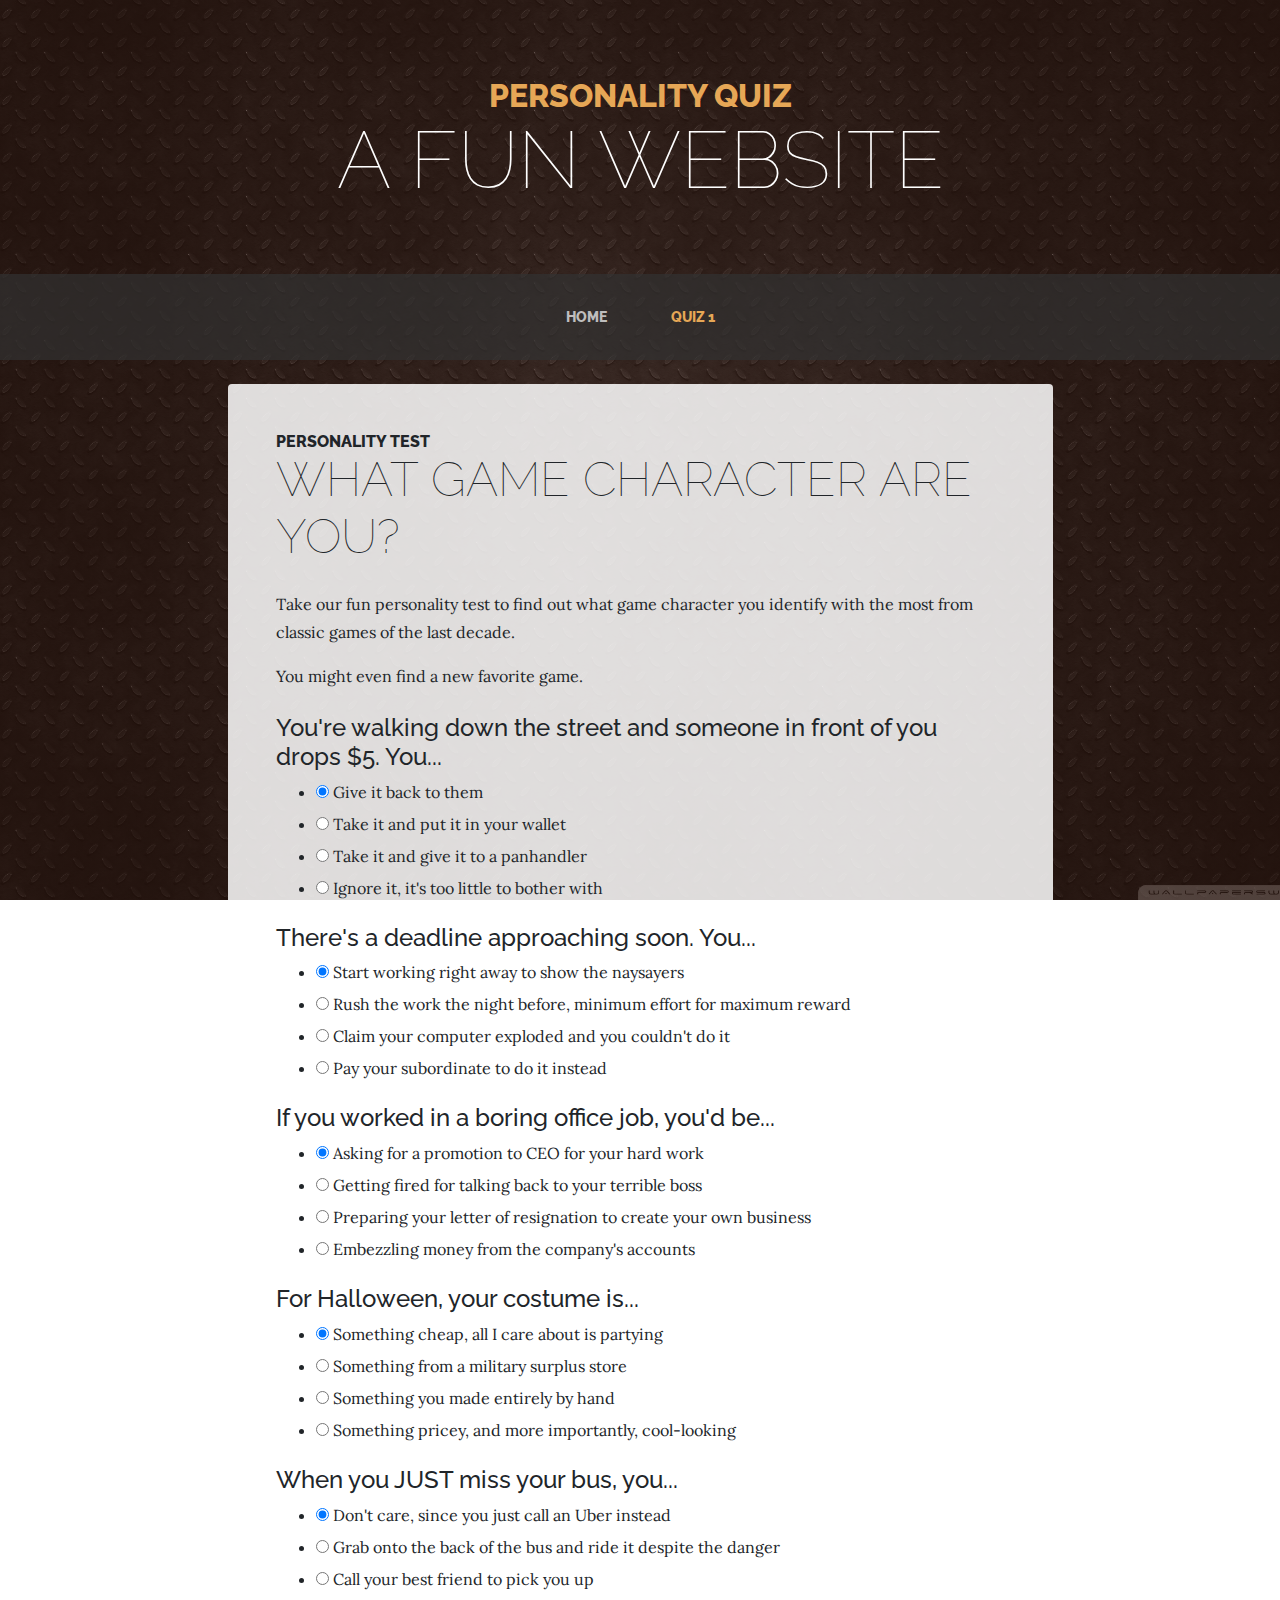
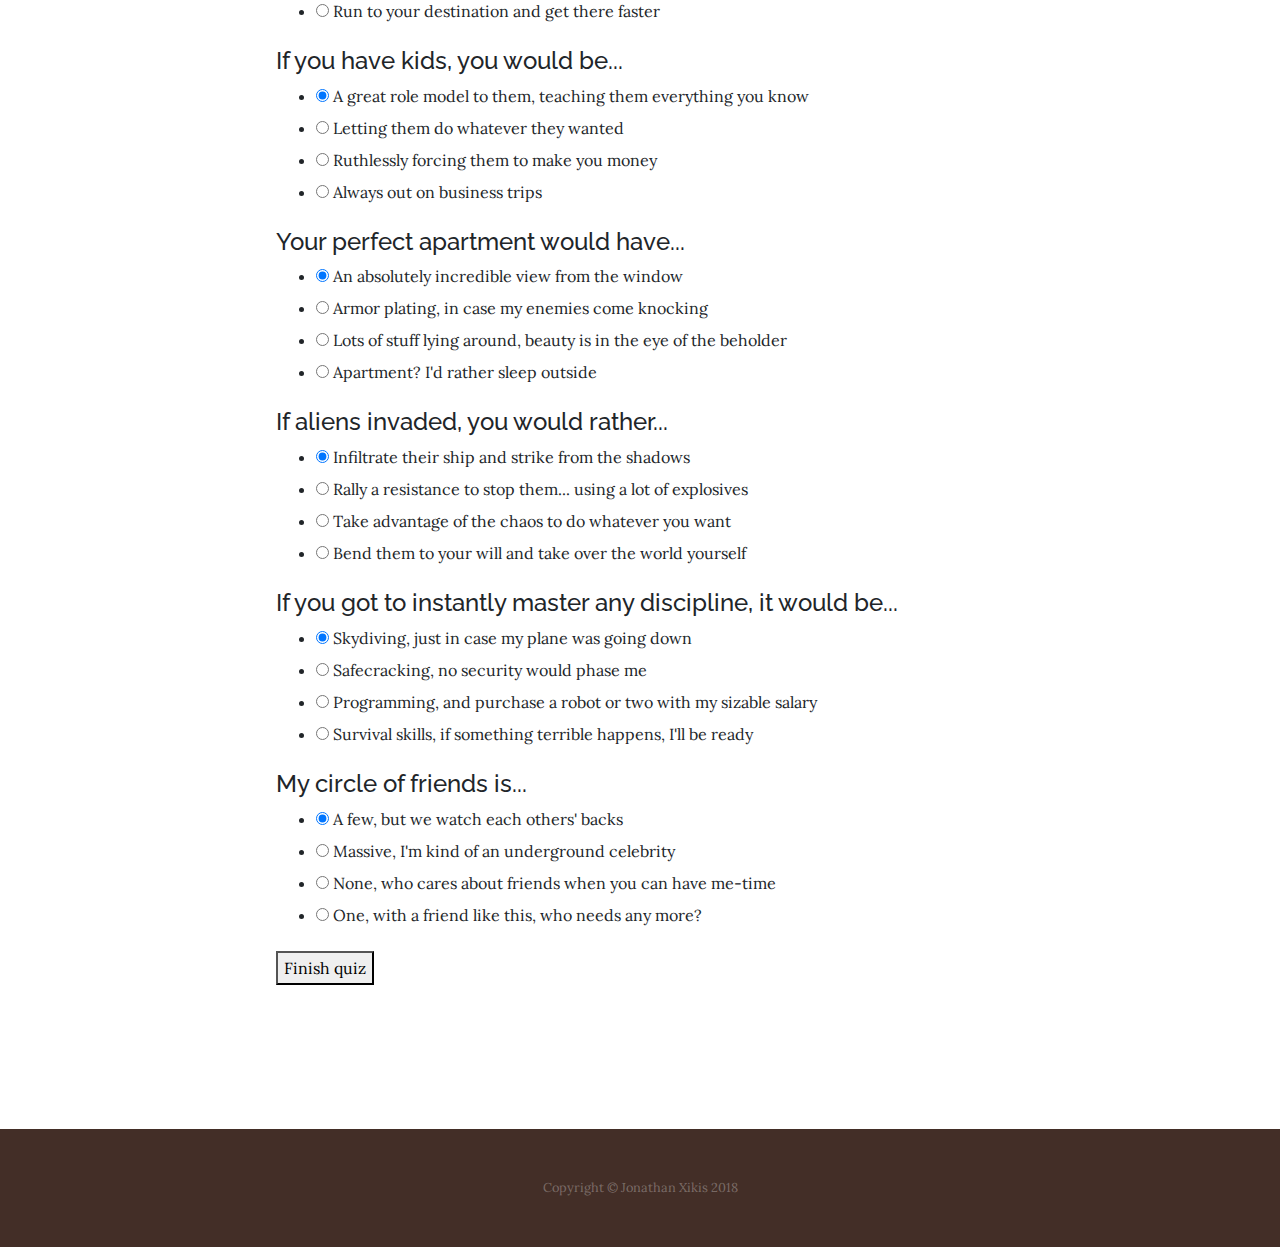
==== quiz.html @ 8b4c6563 "Upload website files" ====
<!DOCTYPE html>
<html lang="en">

  <head>

    <meta charset="utf-8">
    <meta name="viewport" content="width=device-width, initial-scale=1, shrink-to-fit=no">
    <meta name="description" content="">
    <meta name="author" content="">

    <title>Personality Quiz Site</title>

    <!-- Bootstrap core CSS -->
    <link href="vendor/bootstrap/css/bootstrap.min.css" rel="stylesheet">

    <!-- Custom fonts for this template -->
    <link href="https://fonts.googleapis.com/css?family=Raleway:100,100i,200,200i,300,300i,400,400i,500,500i,600,600i,700,700i,800,800i,900,900i" rel="stylesheet">
    <link href="https://fonts.googleapis.com/css?family=Lora:400,400i,700,700i" rel="stylesheet">

    <!-- Custom styles for this template -->
    <link href="css/quizsite.min.css" rel="stylesheet">

  </head>

  <body>

    <h1 class="site-heading text-center text-white d-none d-lg-block">
      <span class="site-heading-upper text-primary mb-3">Personality Quiz</span>
      <span class="site-heading-lower">A Fun Website</span>
    </h1>

    <!-- Navigation -->
    <nav class="navbar navbar-expand-lg navbar-dark py-lg-4" id="mainNav">
      <div class="container">
        <a class="navbar-brand text-uppercase text-expanded font-weight-bold d-lg-none" href="#">Start Bootstrap</a>
        <button class="navbar-toggler" type="button" data-toggle="collapse" data-target="#navbarResponsive" aria-controls="navbarResponsive" aria-expanded="false" aria-label="Toggle navigation">
          <span class="navbar-toggler-icon"></span>
        </button>
        <div class="collapse navbar-collapse" id="navbarResponsive">
          <ul class="navbar-nav mx-auto">
            <li class="nav-item px-lg-4">
              <a class="nav-link text-uppercase text-expanded" href="index.html">Home
                <span class="sr-only">(current)</span>
              </a>
            </li>
            <li class="nav-item active px-lg-4">
              <a class="nav-link text-uppercase text-expanded" href="quiz.html">Quiz 1</a>
            </li>
          </ul>
        </div>
      </div>
    </nav>

    <section class="page-section about-heading">
      <div class="container">
        <!--<img class="img-fluid rounded about-heading-img mb-3 mb-lg-0" src="img/about.jpg" alt="">-->
        <br>
        <div class="about-heading-content">
          <div class="row">
            <div class="col-xl-9 col-lg-10 mx-auto">
              <div class="bg-faded rounded p-5">
                <h2 class="section-heading mb-4">
                  <span class="section-heading-upper">Personality Test</span>
                  <span class="section-heading-lower">What game character are you?</span>
                </h2>
                <p>Take our fun personality test to find out what game character you identify with the most from classic games of the last decade.</p>
                <p class="mb-0">You might even find a new favorite game.</p>
                <br>
                <!-- Characters: Handsome Jack, Aloy, Rico Rodriguez, Junkrat-->
                <form name="quizform">
                <h4>You're walking down the street and someone in front of you drops $5. You...</h4>
                <ul>
                <li><label><input type="radio" name="q1" value="value1" checked> Give it back to them</label></li> <!--Aloy-->
                <li><label><input type="radio" name="q1" value="value2"> Take it and put it in your wallet</label></li> <!--Junkrat-->
                <li><label><input type="radio" name="q1" value="value3"> Take it and give it to a panhandler</label></li> <!--Rico-->
                <li><label><input type="radio" name="q1" value="value4"> Ignore it, it's too little to bother with</label></li> <!--Handsome Jack-->
                </ul>

                <h4>There's a deadline approaching soon. You...</h4>
                <ul>
                <li><label><input type="radio" name="q2" value="value1" checked> Start working right away to show the naysayers</label></li> <!--Aloy-->
                <li><label><input type="radio" name="q2" value="value2"> Rush the work the night before, minimum effort for maximum reward</label></li> <!--Junkrat-->
                <li><label><input type="radio" name="q2" value="value3"> Claim your computer exploded and you couldn't do it</label></li> <!--Rico-->
                <li><label><input type="radio" name="q2" value="value4"> Pay your subordinate to do it instead</label></li> <!--Handsome Jack-->
                </ul>

                <h4>If you worked in a boring office job, you'd be...</h4>
                <ul>
                <li><label><input type="radio" name="q3" value="value4" checked> Asking for a promotion to CEO for your hard work</label></li> <!--Handsome Jack-->
                <li><label><input type="radio" name="q3" value="value3"> Getting fired for talking back to your terrible boss</label></li> <!--Rico-->
                <li><label><input type="radio" name="q3" value="value1"> Preparing your letter of resignation to create your own business</label></li> <!--Aloy-->
                <li><label><input type="radio" name="q3" value="value2"> Embezzling money from the company's accounts</label></li> <!--Junkrat-->
                </ul>

                <h4>For Halloween, your costume is...</h4>
                <ul>
                <li><label><input type="radio" name="q4" value="value2" checked> Something cheap, all I care about is partying</label></li>
                <li><label><input type="radio" name="q4" value="value3"> Something from a military surplus store</label></li>
                <li><label><input type="radio" name="q4" value="value1"> Something you made entirely by hand</label></li>
                <li><label><input type="radio" name="q4" value="value4"> Something pricey, and more importantly, cool-looking</label></li>
                </ul>

                <h4>When you JUST miss your bus, you...</h4>
                <ul>
                <li><label><input type="radio" name="q5" value="value4" checked> Don't care, since you just call an Uber instead</label></li>
                <li><label><input type="radio" name="q5" value="value3"> Grab onto the back of the bus and ride it despite the danger</label></li>
                <li><label><input type="radio" name="q5" value="value2"> Call your best friend to pick you up</label></li>
                <li><label><input type="radio" name="q5" value="value1"> Run to your destination and get there faster</label></li>
                </ul>

                <h4>If you have kids, you would be...</h4>
                <ul>
                <li><label><input type="radio" name="q6" value="value1" checked> A great role model to them, teaching them everything you know</label></li>
                <li><label><input type="radio" name="q6" value="value2"> Letting them do whatever they wanted</label></li>
                <li><label><input type="radio" name="q6" value="value4"> Ruthlessly forcing them to make you money</label></li>
                <li><label><input type="radio" name="q6" value="value3"> Always out on business trips</label></li>
                </ul>

                <h4>Your perfect apartment would have...</h4>
                <ul>
                <li><label><input type="radio" name="q7" value="value4" checked> An absolutely incredible view from the window</label></li>
                <li><label><input type="radio" name="q7" value="value3"> Armor plating, in case my enemies come knocking</label></li>
                <li><label><input type="radio" name="q7" value="value2"> Lots of stuff lying around, beauty is in the eye of the beholder</label></li>
                <li><label><input type="radio" name="q7" value="value1"> Apartment? I'd rather sleep outside</label></li>
                </ul>

                <h4>If aliens invaded, you would rather...</h4>
                <ul>
                <li><label><input type="radio" name="q8" value="value1" checked> Infiltrate their ship and strike from the shadows</label></li>
                <li><label><input type="radio" name="q8" value="value3"> Rally a resistance to stop them... using a lot of explosives</label></li>
                <li><label><input type="radio" name="q8" value="value2"> Take advantage of the chaos to do whatever you want</label></li>
                <li><label><input type="radio" name="q8" value="value4"> Bend them to your will and take over the world yourself</label></li>
                </ul>

                <h4>If you got to instantly master any discipline, it would be...</h4>
                <ul>
                <li><label><input type="radio" name="q9" value="value3" checked> Skydiving, just in case my plane was going down</label></li>
                <li><label><input type="radio" name="q9" value="value2"> Safecracking, no security would phase me</label></li>
                <li><label><input type="radio" name="q9" value="value4"> Programming, and purchase a robot or two with my sizable salary</label></li>
                <li><label><input type="radio" name="q9" value="value1"> Survival skills, if something terrible happens, I'll be ready</label></li>
                </ul>

                <h4>My circle of friends is...</h4>
                <ul>
                <li><label><input type="radio" name="q10" value="value1" checked> A few, but we watch each others' backs</label></li>
                <li><label><input type="radio" name="q10" value="value3"> Massive, I'm kind of an underground celebrity</label></li>
                <li><label><input type="radio" name="q10" value="value4"> None, who cares about friends when you can have me-time</label></li>
                <li><label><input type="radio" name="q10" value="value2"> One, with a friend like this, who needs any more?</label></li>
                </ul>

                <p><button type="submit">Finish quiz</button></p>

                <div id="result_div" style="display:none;">
                <img id="result_image" alt="">
                <p id="result_text"></p>
                <p>BBCode:<br>
                <textarea rows="3" cols="30" id="result_bbcode"></textarea></p>

                <p>HTML:<br>
                <textarea rows="3" cols="30" id="result_html"></textarea></p>
                </div>
                </form>
                <script type="text/javascript">
                (function() {
                    /*************************************************************************
                    This should be the full address to your quiz, in order for the result
                    codes to link to it.

                    *************************************************************************/
                    var QUIZ_URL = "http://www.example.com/a_quiz.html";

                    /*************************************************************************
                    This should be the full address to whatever folder on your website
                    directly contains your result images, ending in a forward slash.

                    *************************************************************************/
                    var RESULTS_FOLDER_URL = "img/";

                    var RESULTS = {};

                    RESULTS["value1"] = {
                        name: "Aloy",
                        image: "result_1.jpg",
                        text: "You are Aloy, from the action RPG Horizon Zero Dawn. A true hero, you are kind-hearted and always tackle everything head-on. Very independent, you hate taking orders and have the skills and dedication to back it up."
                    };

                    RESULTS["value2"] = {
                        name: "Junkrat",
                        image: "result_2.jpg",
                        text: "You are Junkrat, from the first-person shooter Overwatch. You never take life seriously and when it comes to money, you are always looking to get rich quick. You'd rather go down in a blaze of glory."
                    };

                    RESULTS["value3"] = {
                        name: "Rico Rodriguez",
                        image: "result_3.jpg",
                        text: "You are Rico, from the third-person shooter series Just Cause. Your methods might be a little controversial, but you'd risk your life if it meant ensuring freedom for yourself and everyone else. Your bravery is off-the-charts, enough to make everyone else jealous."
                    };

                    RESULTS["value4"] = {
                        name: "Handsome Jack",
                        image: "result_4.jpg",
                        text: "You are Handsome Jack, from the first-person shooter series Borderlands. You might be friendly on the outside, but on the inside you're just plain ruthless. You believe in survival of the fittest, and anyone who doesn't live up to your high standards should get out of the way. Why bother being nice when you get ahead by being selfish?"
                    };

                    /*************************************************************************
                    If for some reason you need to give your form a different name attribute
                    than "quizform", enter it here. Otherwise, leave this alone.

                    *************************************************************************/
                    var FORM_NAME = 'quizform';

                    /*************************************************************************
                    DO NOT EDIT ANYTHING BELOW THIS POINT

                    *************************************************************************/

                    var form = document.forms[FORM_NAME];
                    var form_elements = document.forms[FORM_NAME].elements;
                    var form_element;
                    var result_div = document.getElementById("result_div");
                    var result_image = document.getElementById("result_image");
                    var result_text = document.getElementById("result_text");
                    var result_bbcode = document.getElementById("result_bbcode");
                    var result_html = document.getElementById("result_html");

                    // Validate the quiz form to prevent common issues
                    for (var i = 0; i < form_elements.length; i++) {
                        form_element = form_elements[i];
                        if (form_element.type === "radio") {
                            if (form_element.value.indexOf('&') !== -1) {
                                alert("Your quiz form has an answer with an ampersand in the value (" + form_element.value + "). This will cause problems. Please change this value.");
                            }
                            else if (!(form_element.value in RESULTS)) {
                                alert("Your quiz form has an answer with the value " + form_element.value + " but there is no result corresponding to this value. You have probably made a typo somewhere.");
                            }
                        }
                    }

                    form.onsubmit = function() {
                        var answers = {};
                        var results = [];
                        var joined_results;
                        var result;
                        var form_element;

                        for (var value in RESULTS) {
                            if (value.indexOf('&') === -1) {
                                // Not a joint result
                                answers[value] = 0;
                            }
                        }

                        for (var i = 0; i < form_elements.length; i++) {
                            form_element = form_elements[i];
                            if ((form_element.type === "radio" || form_element.type === "checkbox") && form_element.checked) {
                                answers[form_element.value]++;
                            }
                        }

                        for (var value in answers) {
                            if (results.length === 0 || answers[value] > answers[results[0]]) {
                                results = [value];
                            }
                            else if (answers[value] === answers[results[0]]) {
                                results.push(value);
                            }
                        }

                        while (results.length > 0) {
                            joined_results = results.join('&');
                            if (joined_results in RESULTS) {
                                result = RESULTS[joined_results];
                                break;
                            }
                            else {
                                // No joint result - remove the last element and see if
                                // there's a result for that.
                                results.pop();
                            }
                        }

                        if (result.link) {
                            window.location = result.link;
                            return false;
                        }

                        if (result_image) {
                            result_image.src = RESULTS_FOLDER_URL + result.image;
                            result_image.setAttribute('alt', result.name);
                            if (result.text) result_image.title = result.text;
                        }
                        if (result_text && result.text) {
                            result_text.innerHTML = result.text;
                        }
                        if (result_bbcode) {
                            result_bbcode.innerHTML = '[url=' + QUIZ_URL + '][img]' + RESULTS_FOLDER_URL + result.image + '[/img][/url]';
                        }
                        if (result_html) {
                            result_html.innerHTML = '<a href="' + QUIZ_URL + '"><img src="' + RESULTS_FOLDER_URL + result.image + '" alt="' + result.name + '" title="' + result.text + '"></a>';
                        }
                        result_div.style.display = 'block';
                        return false;
                    };
                })();
                </script>
              </div>
            </div>
          </div>
        </div>
      </div>
    </section>

    <footer class="footer text-faded text-center py-5">
      <div class="container">
        <p class="m-0 small">Copyright &copy; Jonathan Xikis 2018</p>
      </div>
    </footer>

    <!-- Bootstrap core JavaScript -->
    <script src="vendor/jquery/jquery.min.js"></script>
    <script src="vendor/bootstrap/js/bootstrap.bundle.min.js"></script>

  </body>

</html>
---- css/quizsite.min.css ----
/*!
 * Start Bootstrap - Business Casual v4.1.1 (https://startbootstrap.com/template-overviews/business-casual)
 * Copyright 2013-2018 Start Bootstrap
 * Licensed under MIT (https://github.com/BlackrockDigital/startbootstrap-business-casual/blob/master/LICENSE)
 */body{font-family:Lora;background:linear-gradient(rgba(47,23,15,.65),rgba(47,23,15,.65)),url(../img/bg.jpg);background-attachment:fixed;background-position:center;background-size:cover}h1,h2,h3,h4,h5,h6{font-family:Raleway}p{line-height:1.75}.text-faded{color:rgba(255,255,255,.3)}.site-heading{margin-top:5rem;margin-bottom:5rem;text-transform:uppercase;line-height:1;font-family:Raleway}.site-heading .site-heading-upper{display:block;font-size:2rem;font-weight:800}.site-heading .site-heading-lower{font-size:5rem;font-weight:100;line-height:4rem}.page-section{margin-top:5rem;margin-bottom:5rem}.section-heading{text-transform:uppercase}.section-heading .section-heading-upper{display:block;font-size:1rem;font-weight:800}.section-heading .section-heading-lower{display:block;font-size:3rem;font-weight:100}.bg-faded{background-color:rgba(255,255,255,.85)}#mainNav{background-color:rgba(50,50,50,.7);font-family:Raleway}#mainNav .navbar-brand{color:#e6a756}#mainNav .navbar-nav .nav-item .nav-link{color:rgba(255,255,255,.7);font-weight:800}#mainNav .navbar-nav .nav-item.active .nav-link{color:#e6a756}@media (min-width:992px){#mainNav .navbar-nav .nav-item .nav-link{font-size:.9rem}#mainNav .navbar-nav .nav-item .nav-link:hover{color:rgba(255,255,255,.4)}#mainNav .navbar-nav .nav-item.active .nav-link:hover{color:#e6a756}}.btn-xl{font-weight:700;font-size:.8rem;padding-top:1.5rem;padding-bottom:1.5rem;padding-left:2rem;padding-right:2rem}.intro{position:relative}@media (min-width:992px){.intro .intro-img{width:75%;float:right}.intro .intro-text{left:0;width:60%;margin-top:3rem;position:absolute}.intro .intro-text .intro-button{width:100%;left:0;position:absolute;bottom:-2rem}}@media (min-width:1200px){.intro .intro-text{width:45%}}.cta{padding-top:5rem;padding-bottom:5rem;background-color:rgba(230,167,86,.9)}.cta .cta-inner{position:relative;padding:3rem;margin:.5rem;background-color:rgba(255,255,255,.85)}.cta .cta-inner:before{border-radius:.5rem;content:'';position:absolute;top:-.5rem;bottom:-.5rem;left:-.5rem;right:-.5rem;border:.25rem solid rgba(255,255,255,.85)}@media (min-width:992px){.about-heading .about-heading-img{position:relative;z-index:0}.about-heading .about-heading-content{margin-top:-5rem;position:relative;z-index:1}}@media (min-width:992px){.product-item .product-item-title{position:relative;z-index:1;margin-bottom:-3rem}.product-item .product-item-img{position:relative;z-index:0;max-width:60vw}.product-item .product-item-description{position:relative;z-index:1;margin-top:-3rem;max-width:50vw}}.list-hours{font-size:.9rem}.list-hours .list-hours-item{border-bottom:1px solid rgba(230,167,86,.5);padding-bottom:.25rem;margin-bottom:1rem;font-style:italic}.list-hours .list-hours-item.today{font-weight:700;color:#e6a756}@media (min-width:992px){.list-hours{width:50%;font-size:1.1rem}}.address strong{font-size:1.2rem}.footer{background-color:rgba(47,23,15,.9)}.text-primary{color:#e6a756!important}.bg-primary{background-color:#e6a756!important}.btn{box-shadow:0 3px 3px 0 rgba(33,37,41,.1)}.btn-primary{background-color:#e6a756;border-color:#e6a756}.btn-primary:active,.btn-primary:focus,.btn-primary:hover{background-color:#df902a;border-color:#df902a}.font-weight-light{font-weight:100!important}
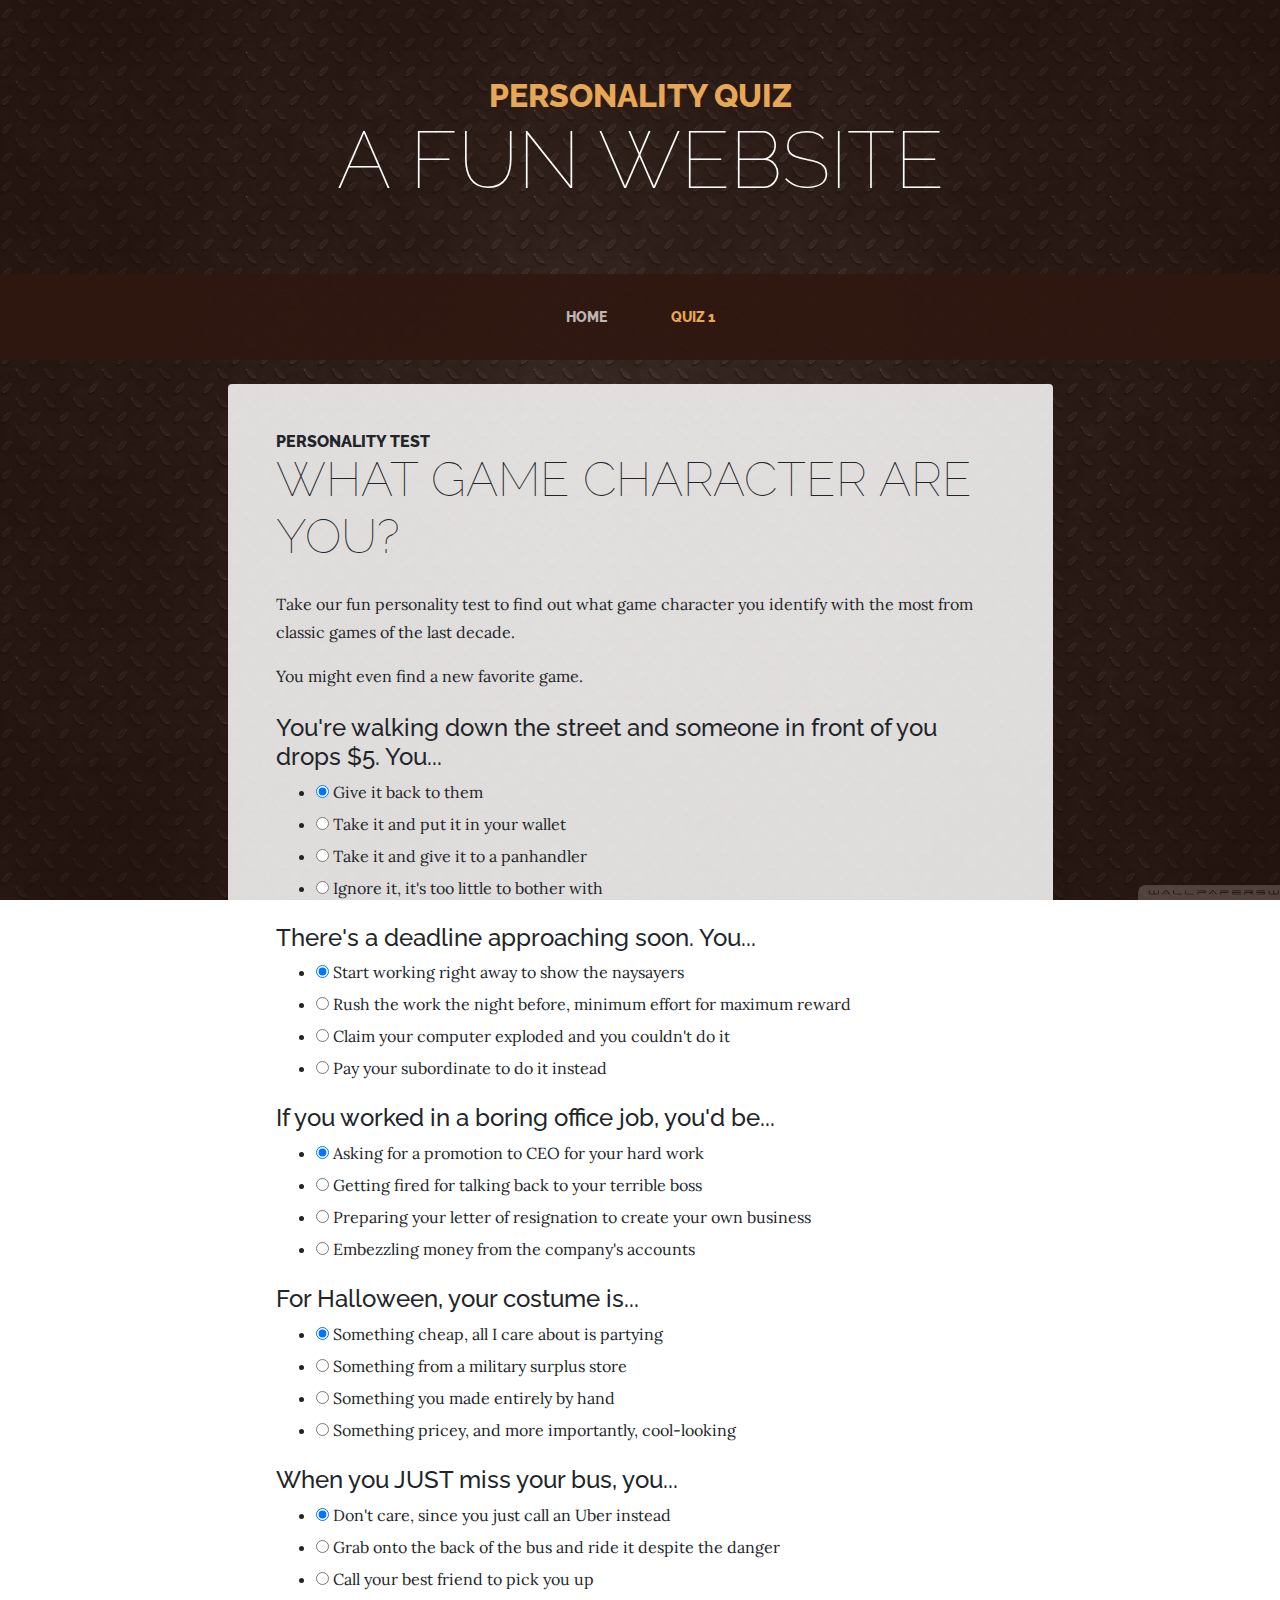
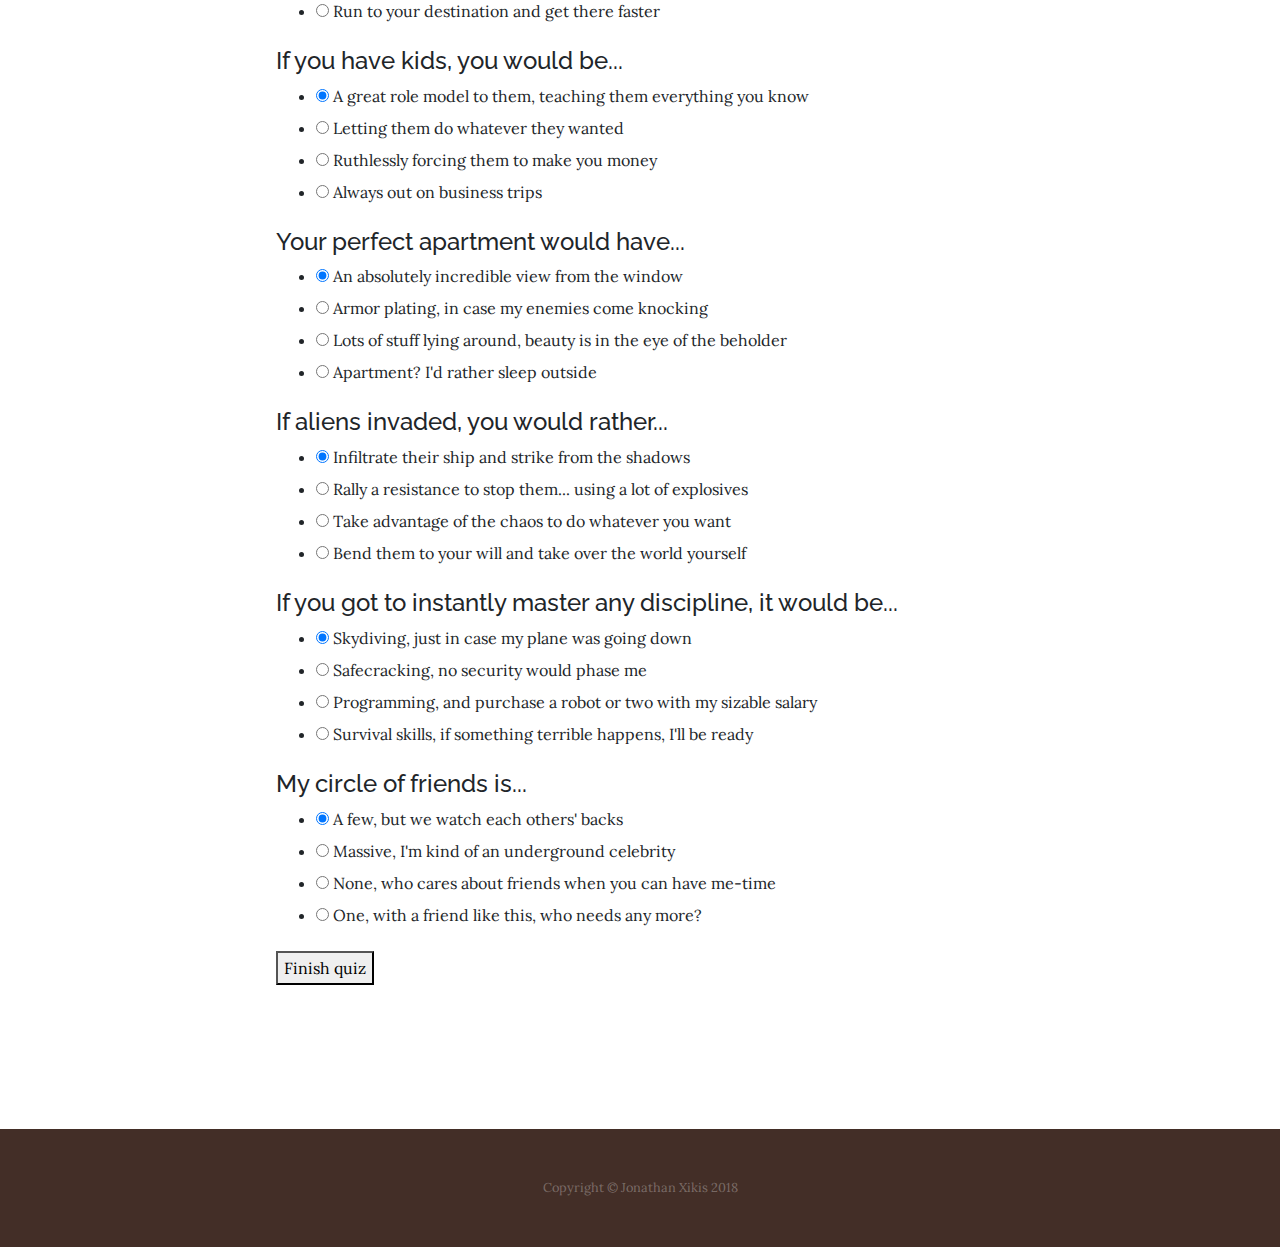
==== commit 8d32c3ef: "Fix image links" ====
--- a/quiz.html
+++ b/quiz.html
@@ -18,7 +18,7 @@
     <link href="https://fonts.googleapis.com/css?family=Lora:400,400i,700,700i" rel="stylesheet">
 
     <!-- Custom styles for this template -->
-    <link href="css/quizsite.min.css" rel="stylesheet">
+    <link href="css/quizsite.css" rel="stylesheet">
 
   </head>
 
@@ -152,12 +152,7 @@
 
                 <div id="result_div" style="display:none;">
                 <img id="result_image" alt="">
-                <p id="result_text"></p>
-                <p>BBCode:<br>
-                <textarea rows="3" cols="30" id="result_bbcode"></textarea></p>
-
-                <p>HTML:<br>
-                <textarea rows="3" cols="30" id="result_html"></textarea></p>
+                <p id="result_text" style="font-size: 1.25rem; font-weight: 800;"></p>
                 </div>
                 </form>
                 <script type="text/javascript">
@@ -167,39 +162,39 @@
                     codes to link to it.
 
                     *************************************************************************/
-                    var QUIZ_URL = "http://www.example.com/a_quiz.html";
+                    var QUIZ_URL = "https://jonathan-x.github.io/finalproject/quiz.html";
 
                     /*************************************************************************
                     This should be the full address to whatever folder on your website
                     directly contains your result images, ending in a forward slash.
 
                     *************************************************************************/
-                    var RESULTS_FOLDER_URL = "img/";
+                    var RESULTS_FOLDER_URL = "https://jonathan-x.github.io/finalproject/img/";
 
                     var RESULTS = {};
 
                     RESULTS["value1"] = {
                         name: "Aloy",
-                        image: "result_1.jpg",
-                        text: "You are Aloy, from the action RPG Horizon Zero Dawn. A true hero, you are kind-hearted and always tackle everything head-on. Very independent, you hate taking orders and have the skills and dedication to back it up."
+                        image: "result_1.png",
+                        text: "You are Aloy, from the action RPG Horizon Zero Dawn.<br><br>A true hero, you are kind-hearted and always tackle everything head-on. You work better on your own, since everyone else would just hold you back from your true potential."
                     };
 
                     RESULTS["value2"] = {
                         name: "Junkrat",
-                        image: "result_2.jpg",
-                        text: "You are Junkrat, from the first-person shooter Overwatch. You never take life seriously and when it comes to money, you are always looking to get rich quick. You'd rather go down in a blaze of glory."
+                        image: "result_2.png",
+                        text: "You are Junkrat, from the first-person shooter Overwatch.<br><br>You never take life seriously and when it comes to money, you are always looking to get rich quick. You'd rather go down in a blaze of glory."
                     };
 
                     RESULTS["value3"] = {
                         name: "Rico Rodriguez",
-                        image: "result_3.jpg",
-                        text: "You are Rico, from the third-person shooter series Just Cause. Your methods might be a little controversial, but you'd risk your life if it meant ensuring freedom for yourself and everyone else. Your bravery is off-the-charts, enough to make everyone else jealous."
+                        image: "result_3.png",
+                        text: "You are Rico, from the third-person shooter series Just Cause.<br><br>Your methods might be a little controversial, but you'd risk your life if it meant ensuring freedom for yourself and everyone else. Your bravery is off-the-charts, enough to make everyone else jealous."
                     };
 
                     RESULTS["value4"] = {
                         name: "Handsome Jack",
-                        image: "result_4.jpg",
-                        text: "You are Handsome Jack, from the first-person shooter series Borderlands. You might be friendly on the outside, but on the inside you're just plain ruthless. You believe in survival of the fittest, and anyone who doesn't live up to your high standards should get out of the way. Why bother being nice when you get ahead by being selfish?"
+                        image: "result_4.png",
+                        text: "You are Handsome Jack, from the first-person shooter series Borderlands.<br><br>You might be friendly on the outside, but on the inside you're just plain ruthless. You believe in survival of the fittest, and anyone who doesn't live up to your high standards should get out of the way. Why bother being nice when you get ahead by being selfish?"
                     };
 
                     /*************************************************************************
@@ -220,8 +215,6 @@
                     var result_div = document.getElementById("result_div");
                     var result_image = document.getElementById("result_image");
                     var result_text = document.getElementById("result_text");
-                    var result_bbcode = document.getElementById("result_bbcode");
-                    var result_html = document.getElementById("result_html");
 
                     // Validate the quiz form to prevent common issues
                     for (var i = 0; i < form_elements.length; i++) {
@@ -291,12 +284,6 @@
                         }
                         if (result_text && result.text) {
                             result_text.innerHTML = result.text;
-                        }
-                        if (result_bbcode) {
-                            result_bbcode.innerHTML = '[url=' + QUIZ_URL + '][img]' + RESULTS_FOLDER_URL + result.image + '[/img][/url]';
-                        }
-                        if (result_html) {
-                            result_html.innerHTML = '<a href="' + QUIZ_URL + '"><img src="' + RESULTS_FOLDER_URL + result.image + '" alt="' + result.name + '" title="' + result.text + '"></a>';
                         }
                         result_div.style.display = 'block';
                         return false;
--- a/css/quizsite.css
+++ b/css/quizsite.css
@@ -0,0 +1,249 @@
+body {
+  font-family: 'Lora';
+  background: linear-gradient(rgba(47, 23, 15, 0.65), rgba(47, 23, 15, 0.65)), url("../img/bg.jpg");
+  background-attachment: fixed;
+  background-position: center;
+  background-size: cover;
+}
+
+h1,
+h2,
+h3,
+h4,
+h5,
+h6 {
+  font-family: 'Raleway';
+}
+
+p {
+  line-height: 1.75;
+}
+
+.text-faded {
+  color: rgba(255, 255, 255, 0.3);
+}
+
+.site-heading {
+  margin-top: 5rem;
+  margin-bottom: 5rem;
+  text-transform: uppercase;
+  line-height: 1;
+  font-family: 'Raleway';
+}
+
+.site-heading .site-heading-upper {
+  display: block;
+  font-size: 2rem;
+  font-weight: 800;
+}
+
+.site-heading .site-heading-lower {
+  font-size: 5rem;
+  font-weight: 100;
+  line-height: 4rem;
+}
+
+.page-section {
+  margin-top: 5rem;
+  margin-bottom: 5rem;
+}
+
+.section-heading {
+  text-transform: uppercase;
+}
+
+.section-heading .section-heading-upper {
+  display: block;
+  font-size: 1rem;
+  font-weight: 800;
+}
+
+.section-heading .section-heading-lower {
+  display: block;
+  font-size: 3rem;
+  font-weight: 100;
+}
+
+.bg-faded {
+  background-color: rgba(255, 255, 255, 0.85);
+}
+
+#mainNav {
+  background-color: rgba(47, 23, 15, 0.9);
+  font-family: 'Raleway';
+}
+
+#mainNav .navbar-brand {
+  color: #e6a756;
+}
+
+#mainNav .navbar-nav .nav-item .nav-link {
+  color: rgba(255, 255, 255, 0.7);
+  font-weight: 800;
+}
+
+#mainNav .navbar-nav .nav-item.active .nav-link {
+  color: #e6a756;
+}
+
+@media (min-width: 992px) {
+  #mainNav .navbar-nav .nav-item .nav-link {
+    font-size: 0.9rem;
+  }
+  #mainNav .navbar-nav .nav-item .nav-link:hover {
+    color: rgba(255, 255, 255, 0.4);
+  }
+  #mainNav .navbar-nav .nav-item.active .nav-link:hover {
+    color: #e6a756;
+  }
+}
+
+.btn-xl {
+  font-weight: 700;
+  font-size: 0.8rem;
+  padding-top: 1.5rem;
+  padding-bottom: 1.5rem;
+  padding-left: 2rem;
+  padding-right: 2rem;
+}
+
+.intro {
+  position: relative;
+}
+
+@media (min-width: 992px) {
+  .intro .intro-img {
+    width: 75%;
+    float: right;
+  }
+  .intro .intro-text {
+    left: 0;
+    width: 60%;
+    margin-top: 3rem;
+    position: absolute;
+  }
+  .intro .intro-text .intro-button {
+    width: 100%;
+    left: 0;
+    position: absolute;
+    bottom: -2rem;
+  }
+}
+
+@media (min-width: 1200px) {
+  .intro .intro-text {
+    width: 45%;
+  }
+}
+
+.cta {
+  padding-top: 5rem;
+  padding-bottom: 5rem;
+  background-color: rgba(230, 167, 86, 0.9);
+}
+
+.cta .cta-inner {
+  position: relative;
+  padding: 3rem;
+  margin: 0.5rem;
+  background-color: rgba(255, 255, 255, 0.85);
+}
+
+.cta .cta-inner:before {
+  border-radius: 0.5rem;
+  content: '';
+  position: absolute;
+  top: -0.5rem;
+  bottom: -0.5rem;
+  left: -0.5rem;
+  right: -0.5rem;
+  border: 0.25rem solid rgba(255, 255, 255, 0.85);
+}
+
+@media (min-width: 992px) {
+  .about-heading .about-heading-img {
+    position: relative;
+    z-index: 0;
+  }
+  .about-heading .about-heading-content {
+    margin-top: -5rem;
+    position: relative;
+    z-index: 1;
+  }
+}
+
+@media (min-width: 992px) {
+  .product-item .product-item-title {
+    position: relative;
+    z-index: 1;
+    margin-bottom: -3rem;
+  }
+  .product-item .product-item-img {
+    position: relative;
+    z-index: 0;
+    max-width: 60vw;
+  }
+  .product-item .product-item-description {
+    position: relative;
+    z-index: 1;
+    margin-top: -3rem;
+    max-width: 50vw;
+  }
+}
+
+.list-hours {
+  font-size: 0.9rem;
+}
+
+.list-hours .list-hours-item {
+  border-bottom: 1px solid rgba(230, 167, 86, 0.5);
+  padding-bottom: .25rem;
+  margin-bottom: 1rem;
+  font-style: italic;
+}
+
+.list-hours .list-hours-item.today {
+  font-weight: bold;
+  color: #e6a756;
+}
+
+@media (min-width: 992px) {
+  .list-hours {
+    width: 50%;
+    font-size: 1.1rem;
+  }
+}
+
+.address strong {
+  font-size: 1.2rem;
+}
+
+.footer {
+  background-color: rgba(47, 23, 15, 0.9);
+}
+
+.text-primary {
+  color: #e6a756 !important;
+}
+
+.bg-primary {
+  background-color: #e6a756 !important;
+}
+
+.btn {
+  box-shadow: 0px 3px 3px 0px rgba(33, 37, 41, 0.1);
+}
+
+.btn-primary {
+  background-color: #e6a756;
+  border-color: #e6a756;
+}
+
+.btn-primary:hover, .btn-primary:focus, .btn-primary:active {
+  background-color: #df902a;
+  border-color: #df902a;
+}
+
+.font-weight-light {
+  font-weight: 100 !important;
+}
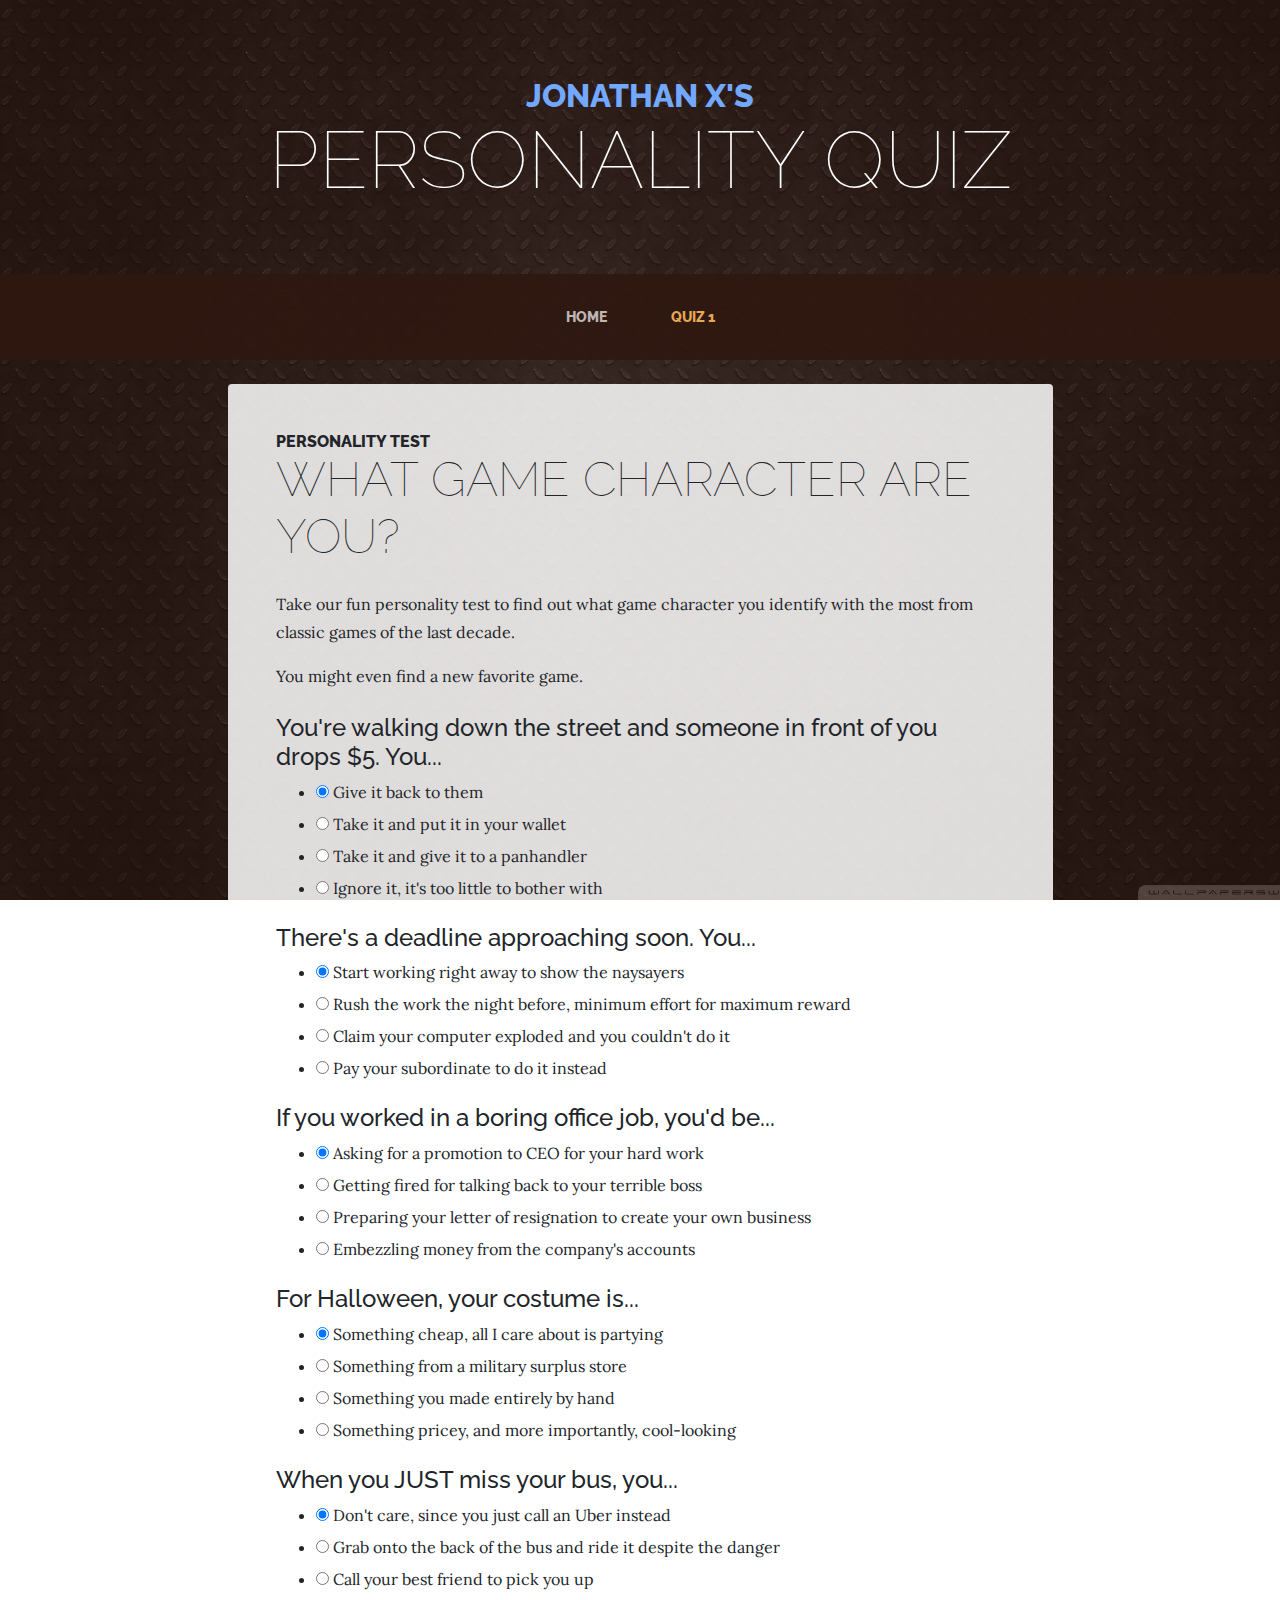
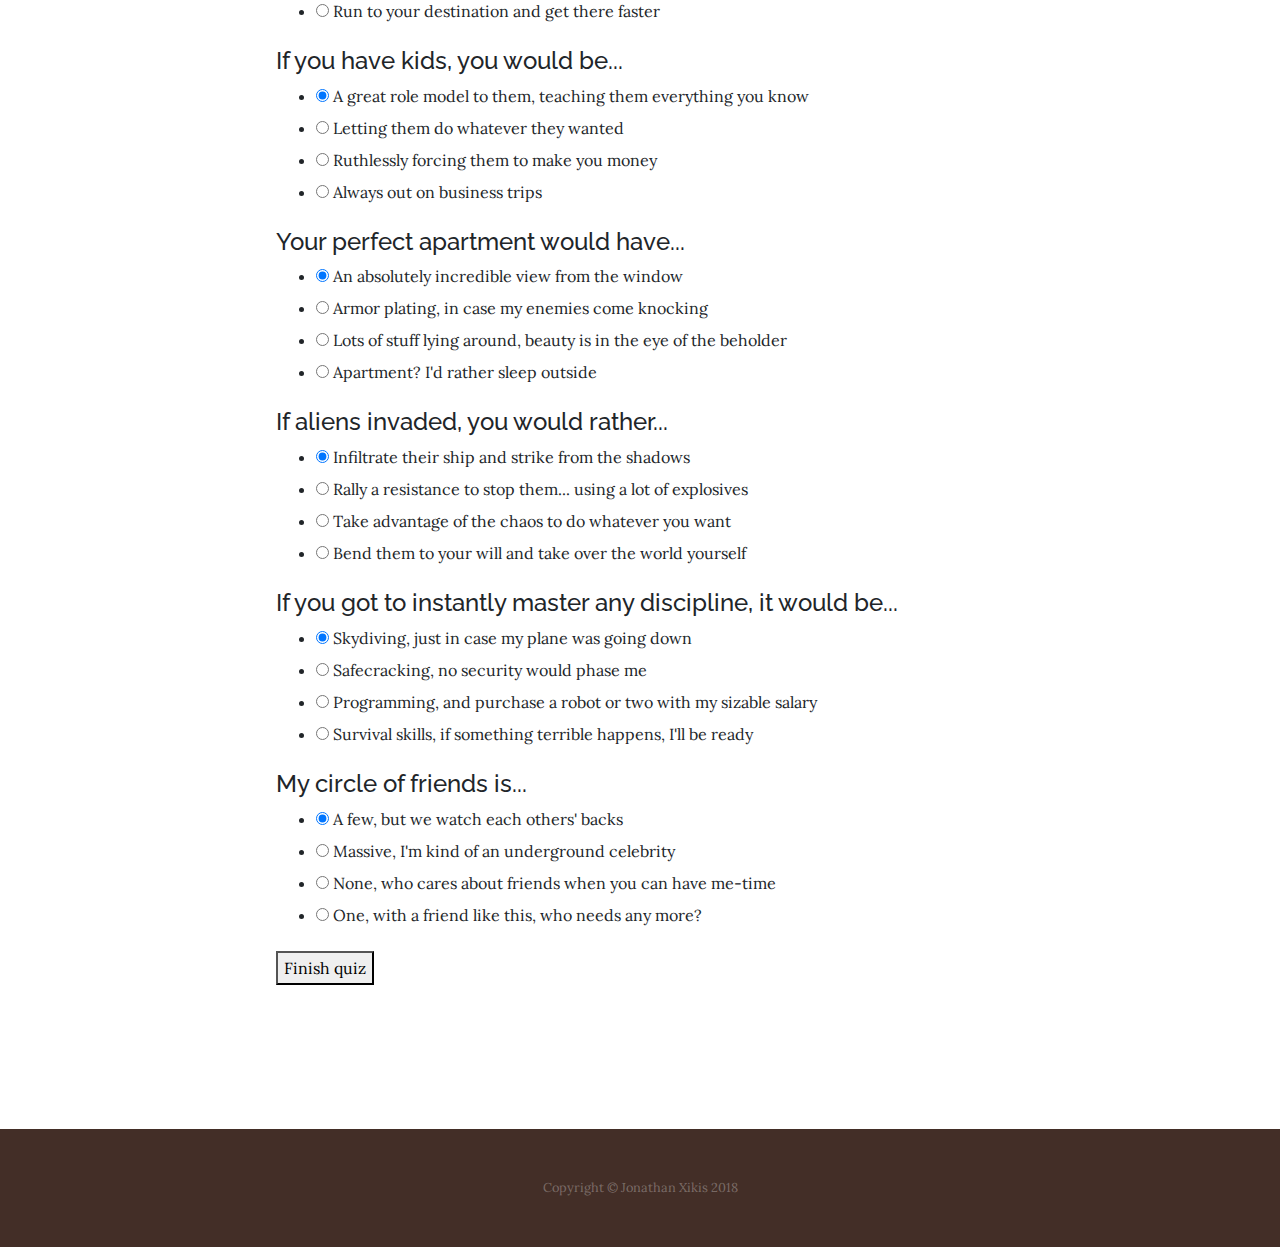
==== commit 21b7d230: "Minor text fixes" ====
--- a/quiz.html
+++ b/quiz.html
@@ -25,8 +25,8 @@
   <body>
 
     <h1 class="site-heading text-center text-white d-none d-lg-block">
-      <span class="site-heading-upper text-primary mb-3">Personality Quiz</span>
-      <span class="site-heading-lower">A Fun Website</span>
+      <span class="site-heading-upper text-primary mb-3">Jonathan X's</span>
+      <span class="site-heading-lower">Personality Quiz</span>
     </h1>
 
     <!-- Navigation -->
--- a/css/quizsite.css
+++ b/css/quizsite.css
@@ -94,7 +94,7 @@
     color: rgba(255, 255, 255, 0.4);
   }
   #mainNav .navbar-nav .nav-item.active .nav-link:hover {
-    color: #e6a756;
+    color: #72a8ff;
   }
 }
 
@@ -223,7 +223,7 @@
 }
 
 .text-primary {
-  color: #e6a756 !important;
+  color: #72a8ff !important;
 }
 
 .bg-primary {
@@ -235,8 +235,8 @@
 }
 
 .btn-primary {
-  background-color: #e6a756;
-  border-color: #e6a756;
+  background-color: #72a8ff;
+  border-color: #72a8ff;
 }
 
 .btn-primary:hover, .btn-primary:focus, .btn-primary:active {
